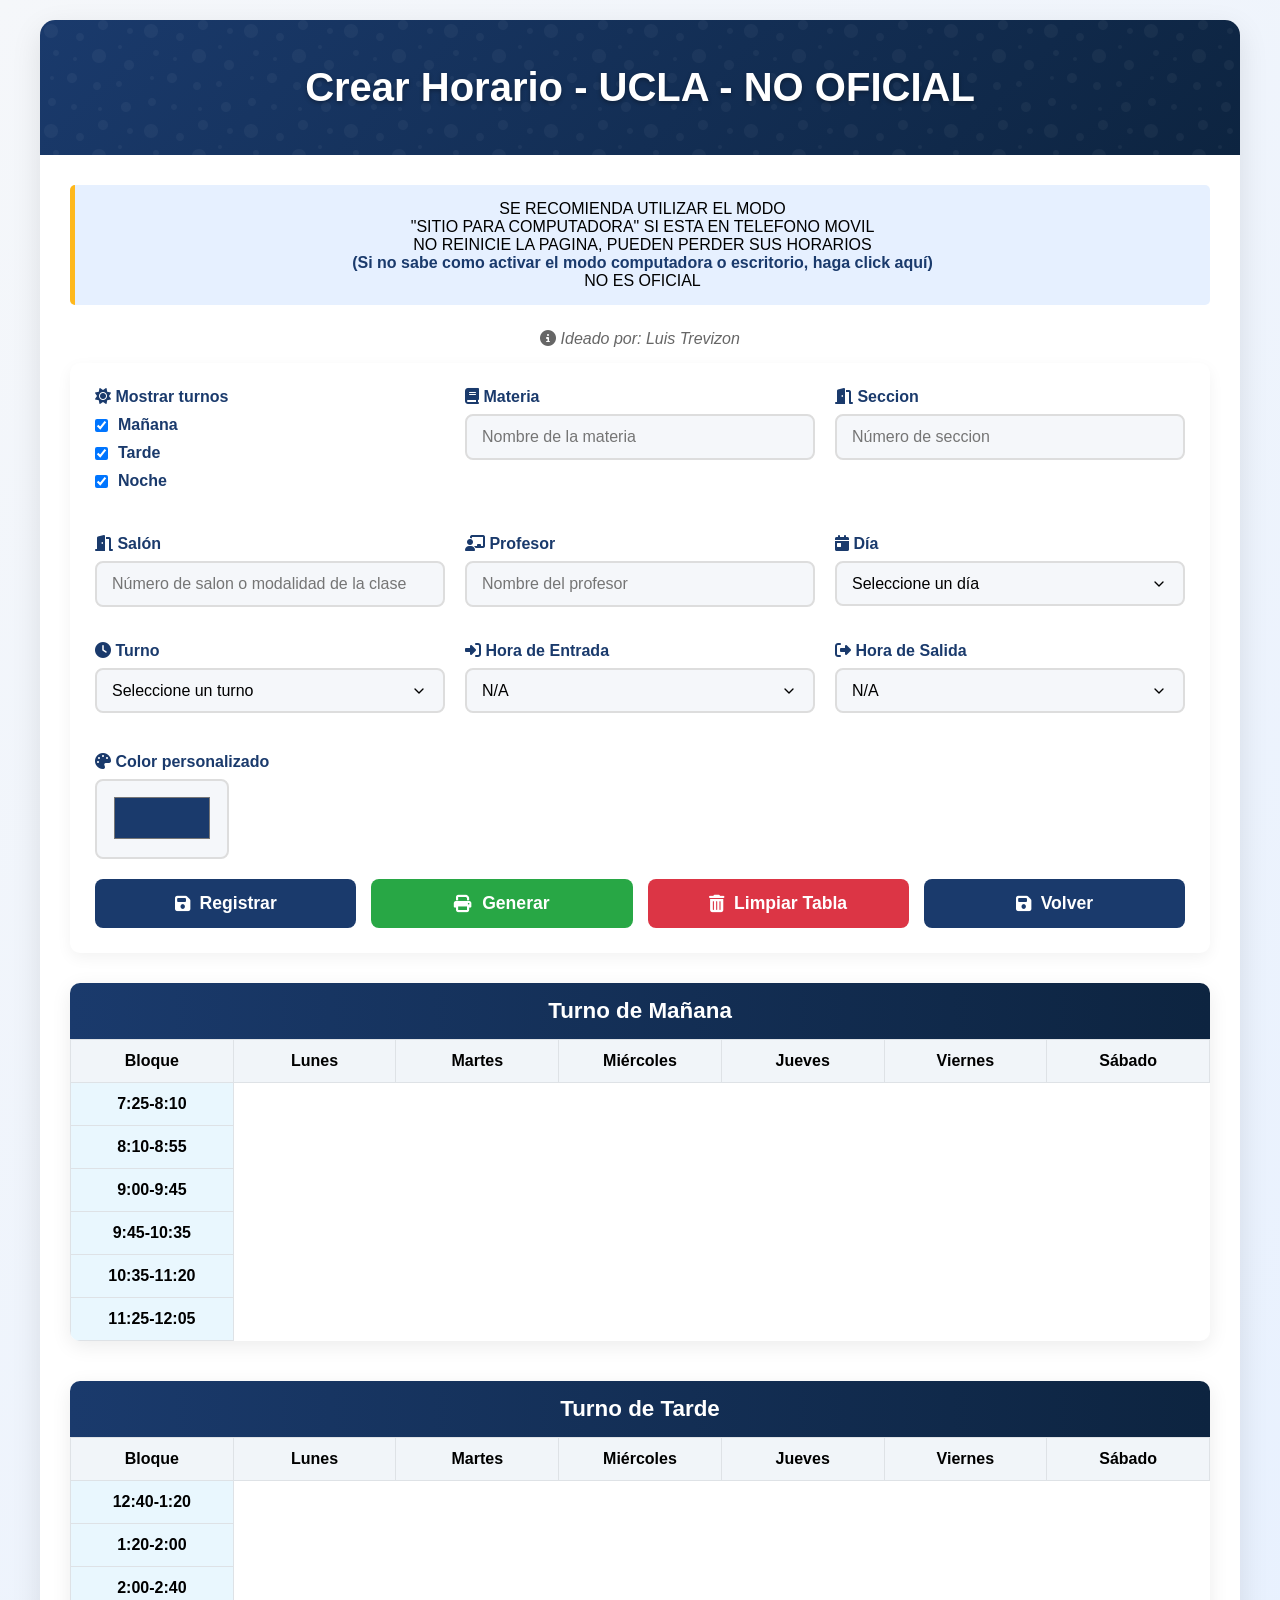
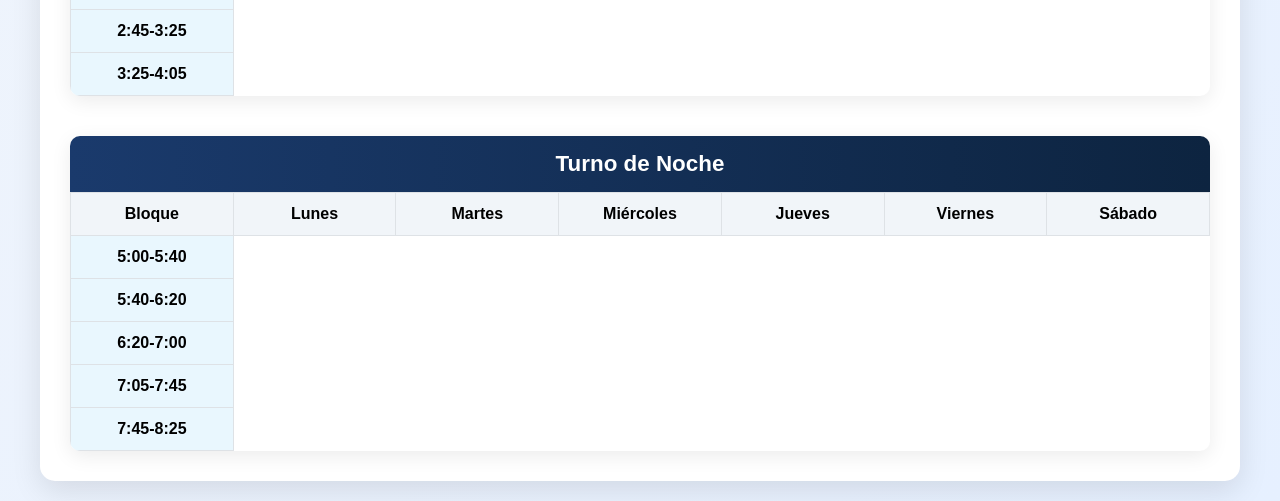
==== horario.html @ 577f5a4a "Add color customization feature and improve styling in schedule management" ====
<!DOCTYPE html>
<html lang="es">

<head>
    <meta charset="UTF-8">
    <meta name="viewport" content="width=device-width, initial-scale=1.0">
    <title>Crear Horario - UCLA - NO OFICIAL</title>
    <link rel="stylesheet" href="https://cdnjs.cloudflare.com/ajax/libs/font-awesome/6.4.0/css/all.min.css">
    <link rel="stylesheet" href="sources/estilos_horario.css">
    <script src="sources/script_horario.js"></script>
</head>

<body>
    <div class="container">
        <header class="header">
            <div class="header-bg"></div>
            <div class="header-content">
                <div class="logo-container">
                    <!-- <div class="left-logos">
                        <img src="logos/ucla.jpg" alt="Logo UCLA" class="logo">
                    </div> -->
                    <h1 class="title">Crear Horario - UCLA - NO OFICIAL</h1>
                    <!-- <img src="logos/dcee.jpg" alt="Logo DCCE" class="logo"> -->
                </div>
            </div>
        </header>

        <main class="main-content">
            <div class="info-box">
                SE RECOMIENDA UTILIZAR EL MODO<br>
                "SITIO PARA COMPUTADORA" SI ESTA EN TELEFONO MOVIL<br>
                NO REINICIE LA PAGINA, PUEDEN PERDER SUS HORARIOS<br>
                <a class="important-link" target="_blank" href="https://www.youtube.com/watch?v=4lh2IbDsCBs">
                    (Si no sabe como activar el modo computadora o
                    escritorio, haga click aquí)
                </a>
                <br> NO ES OFICIAL
            </div>
            <p class="creator-note"><i class="fas fa-info-circle"></i> <span class="creator-name">Ideado por: Luis
                    Trevizon</span></p>
            <div class="controls-section">
                <div class="form-grid">
                    <div class="form-group">
                        <label><i class="fas fa-sun"></i> Mostrar turnos</label>
                        <div class="checkbox-group">
                            <input type="checkbox" id="check_m" value="m">
                            <label for="check_m">Mañana</label>
                        </div>
                        <div class="checkbox-group">
                            <input type="checkbox" id="check_t" value="t">
                            <label for="check_t">Tarde</label>
                        </div>
                        <div class="checkbox-group">
                            <input type="checkbox" id="check_n" value="n">
                            <label for="check_n">Noche</label>
                        </div>
                    </div>

                    <div class="form-group">
                        <label for="materia"><i class="fas fa-book"></i> Materia</label>
                        <input type="text" id="materia" class="form-control" placeholder="Nombre de la materia">
                    </div>

                    <div class="form-group">
                        <label for="seccion"><i class="fas fa-door-open"></i> Seccion</label>
                        <input type="text" id="seccion" class="form-control" placeholder="Número de seccion">
                    </div>

                    <div class="form-group">
                        <label for="salon_num"><i class="fas fa-door-open"></i> Salón</label>
                        <input type="text" id="salon_num" class="form-control"
                            placeholder="Número de salon o modalidad de la clase">
                    </div>

                    <div class="form-group">
                        <label for="prof_nom"><i class="fas fa-chalkboard-teacher"></i> Profesor</label>
                        <input type="text" id="prof_nom" class="form-control" placeholder="Nombre del profesor">
                    </div>

                    <div class="form-group">
                        <label for="dia"><i class="fas fa-calendar-day"></i> Día</label>
                        <select id="dia" class="form-control">
                            <option value="">Seleccione un día</option>
                            <option value="1">Lunes</option>
                            <option value="2">Martes</option>
                            <option value="3">Miércoles</option>
                            <option value="4">Jueves</option>
                            <option value="5">Viernes</option>
                            <option value="6">Sábado</option>
                        </select>
                    </div>

                    <div class="form-group">
                        <label for="turno"><i class="fas fa-clock"></i> Turno</label>
                        <select id="turno" class="form-control">
                            <option value="">Seleccione un turno</option>
                            <option value="m">Mañana</option>
                            <option value="t">Tarde</option>
                            <option value="n">Noche</option>
                        </select>
                    </div>

                    <div class="form-group">
                        <label for="hora_entrada"><i class="fas fa-sign-in-alt"></i> Hora de Entrada</label>
                        <select id="hora_entrada" class="form-control"></select>
                    </div>

                    <div class="form-group">
                        <label for="hora_salida"><i class="fas fa-sign-out-alt"></i> Hora de Salida</label>
                        <select id="hora_salida" class="form-control"></select>
                    </div>

                    <!-- <div class="form-group">
                        <div class="checkbox-group">
                            <input type="checkbox" id="espacio" name="espacio" value="true">
                            <label for="espacio">Espacio libre</label>
                        </div>
                    </div> -->
                </div>
                <div class="form-group">
                    <label for="color_personalizado"><i class="fa-solid fa-palette"></i> Color personalizado</label>
                    <input type="color" style="padding-bottom: 14px;width: 134px;height: 80px;" value="#1a3a6c"
                        id="color_personalizado" class="form-control">
                </div>
                <div class="button-group">
                    <button class="btn btn-primary" onclick="registrar()">
                        <i class="fas fa-save"></i> Registrar
                    </button>
                    <button class="btn btn-success" onclick="GenerateScheduleContent()">
                        <i class="fas fa-print"></i> Generar
                    </button>
                    <button class="btn btn-danger" onclick="limpiar_tabla()">
                        <i class="fas fa-trash-alt"></i> Limpiar Tabla
                    </button>
                    <button class="btn btn-primary" onclick="volverIndex()">
                        <i class="fas fa-save"></i> Volver
                    </button>
                </div>
            </div>

            <div class="tables-container" id="dvContents">
                <div id="hidden_m" hidden>
                    <div class="turno-section">
                        <div class="turno-header">Turno de Mañana</div>
                        <table id="m">
                            <thead>
                                <tr>
                                    <th>Bloque</th>
                                    <th>Lunes</th>
                                    <th>Martes</th>
                                    <th>Miércoles</th>
                                    <th>Jueves</th>
                                    <th>Viernes</th>
                                    <th>Sábado</th>
                                </tr>
                            </thead>
                            <tbody id="turno_m">
                                <tr id="1m">
                                    <td class="hora-col">7:25-8:10</td>
                                </tr>
                                <tr id="2m">
                                    <td class="hora-col">8:10-8:55</td>
                                </tr>
                                <tr id="3m">
                                    <td class="hora-col">9:00-9:45</td>
                                </tr>
                                <tr id="4m">
                                    <td class="hora-col">9:45-10:35</td>
                                </tr>
                                <tr id="5m">
                                    <td class="hora-col">10:35-11:20</td>
                                </tr>
                                <tr id="6m">
                                    <td class="hora-col">11:25-12:05</td>
                                </tr>
                            </tbody>
                        </table>
                    </div>
                </div>

                <div id="hidden_t">
                    <div class="turno-section">
                        <div class="turno-header">Turno de Tarde</div>
                        <table id="t">
                            <thead>
                                <tr>
                                    <th>Bloque</th>
                                    <th>Lunes</th>
                                    <th>Martes</th>
                                    <th>Miércoles</th>
                                    <th>Jueves</th>
                                    <th>Viernes</th>
                                    <th>Sábado</th>
                                </tr>
                            </thead>
                            <tbody id="turno_t">
                                <tr id="1t">
                                    <td class="hora-col">12:40-1:20</td>
                                </tr>
                                <tr id="2t">
                                    <td class="hora-col">1:20-2:00</td>
                                </tr>
                                <tr id="3t">
                                    <td class="hora-col">2:00-2:40</td>
                                </tr>
                                <tr id="4t">
                                    <td class="hora-col">2:45-3:25</td>
                                </tr>
                                <tr id="5t">
                                    <td class="hora-col">3:25-4:05</td>
                                </tr>
                            </tbody>
                        </table>
                    </div>
                </div>

                <div id="hidden_n">
                    <div class="turno-section">
                        <div class="turno-header">Turno de Noche</div>
                        <table id="n">
                            <thead>
                                <tr>
                                    <th>Bloque</th>
                                    <th>Lunes</th>
                                    <th>Martes</th>
                                    <th>Miércoles</th>
                                    <th>Jueves</th>
                                    <th>Viernes</th>
                                    <th>Sábado</th>
                                </tr>
                            </thead>
                            <tbody id="turno_n">
                                <tr id="1n">
                                    <td class="hora-col">5:00-5:40</td>
                                </tr>
                                <tr id="2n">
                                    <td class="hora-col">5:40-6:20</td>
                                </tr>
                                <tr id="3n">
                                    <td class="hora-col">6:20-7:00</td>
                                </tr>
                                <tr id="4n">
                                    <td class="hora-col">7:05-7:45</td>
                                </tr>
                                <tr id="5n">
                                    <td class="hora-col">7:45-8:25</td>
                                </tr>
                            </tbody>
                        </table>
                    </div>
                </div>
            </div>
        </main>
    </div>
</body>

</html>
---- sources/estilos_horario.css ----
* {
    margin: 0;
    padding: 0;
    box-sizing: border-box;
    font-family: 'Segoe UI', Tahoma, Geneva, Verdana, sans-serif;
}

:root {
    --ucla: #1a3a6c;
    --ucla-gradient: #0d2440;
    --ucla-blue: #1a3a6c;
    --ucla-gold: #ffb81c;
    --light-blue: #e6f0ff;
    --light-gray: #f5f7fa;
    --dark-gray: #333;
    --success: #28a745;
    --warning: #ffc107;
    --danger: #dc3545;
    --info: #17a2b8;
}

body {
    background: linear-gradient(135deg, #f5f7fa 0%, #e6f0ff 100%);
    min-height: 100vh;
    padding: 20px;
}

.container {
    max-width: 1200px;
    margin: 0 auto;
    background: white;
    border-radius: 15px;
    box-shadow: 0 10px 30px rgba(0, 0, 0, 0.1);
    overflow: hidden;
}

header.header {
    background: linear-gradient(135deg, var(--ucla-blue) 0%, #0d2440 100%);
    color: white;
    padding: 20px;
    position: relative;
    overflow: hidden;
}

.logo-container {
    display: flex;
    justify-content: space-between;
    align-items: center;
    padding: 15px 0;
}

.logo {
    width: 100px;
    height: 100px;
    object-fit: contain;
    background: white;
    padding: 5px;
    border-radius: 10px;
    box-shadow: 0 5px 15px rgba(0, 0, 0, 0.2);
}

.title {
    text-align: center;
    font-size: 2.5rem;
    text-shadow: 0 2px 4px rgba(0, 0, 0, 0.3);
    padding: 10px 0;
    flex-grow: 1;
}

.main-content {
    padding: 30px;
}

.info-box {
    background: var(--light-blue);
    border-left: 5px solid var(--ucla-gold);
    padding: 15px;
    border-radius: 5px;
    margin-bottom: 25px;
    text-align: center;
    font-weight: 500;
}

.creator-note {
    text-align: center;
    margin: 15px 0;
    color: #666;
    font-style: italic;
}

.controls-section {
    background: white;
    padding: 25px;
    border-radius: 10px;
    box-shadow: 0 5px 15px rgba(0, 0, 0, 0.05);
    margin-bottom: 30px;
}

.form-grid {
    display: grid;
    grid-template-columns: repeat(auto-fit, minmax(300px, 1fr));
    gap: 20px;
    margin-bottom: 25px;
}

.form-group {
    margin-bottom: 15px;
}

.form-group label {
    display: block;
    margin-bottom: 8px;
    font-weight: 600;
    color: var(--ucla);
}

.form-control {
    width: 100%;
    padding: 12px 15px;
    border: 2px solid #ddd;
    border-radius: 8px;
    font-size: 1rem;
    transition: all 0.3s;
    background: var(--light-gray);
}

.form-control:focus {
    border-color: var(--ucla);
    outline: none;
    box-shadow: 0 0 0 3px rgba(26, 58, 108, 0.2);
}

select.form-control {
    appearance: none;
    background-image: url("data:image/svg+xml;charset=UTF-8,%3csvg xmlns='http://www.w3.org/2000/svg' viewBox='0 0 24 24' fill='none' stroke='currentColor' stroke-width='2' stroke-linecap='round' stroke-linejoin='round'%3e%3cpolyline points='6 9 12 15 18 9'%3e%3c/polyline%3e%3c/svg%3e");
    background-repeat: no-repeat;
    background-position: right 1rem center;
    background-size: 1em;
}

.checkbox-group {
    display: flex;
    align-items: center;
    gap: 10px;
    margin: 10px 0;
}

.checkbox-group label {
    margin-bottom: 0;
}

.button-group {
    display: grid;
    grid-template-columns: repeat(auto-fit, minmax(200px, 1fr));
    gap: 15px;
    margin-top: 20px;
}

.btn {
    padding: 14px 20px;
    border: none;
    border-radius: 8px;
    font-size: 1.1rem;
    font-weight: 600;
    cursor: pointer;
    transition: all 0.3s;
    display: flex;
    align-items: center;
    justify-content: center;
    gap: 10px;
    text-align: center;
}

.btn-primary {
    background: var(--ucla-blue);
    color: white;
}

.btn-success {
    background: var(--success);
    color: white;
}

.btn-warning {
    background: var(--warning);
    color: var(--dark-gray);
}

.btn-danger {
    background: var(--danger);
    color: white;
}

.btn-info {
    background: var(--info);
    color: white;
}

.btn:hover {
    transform: translateY(-3px);
    box-shadow: 0 5px 15px rgba(0, 0, 0, 0.1);
}

.btn:active {
    transform: translateY(0);
}

.tables-container {
    display: flex;
    flex-direction: column;
    gap: 40px;
}

.turno-section {
    background: white;
    border-radius: 10px;
    overflow: hidden;
    box-shadow: 0 5px 20px rgba(0, 0, 0, 0.08);
    transition: all 0.3s ease;
}

.turno-section:hover {
    box-shadow: 0 8px 25px rgba(0, 0, 0, 0.12);
    transform: translateY(-5px);
}

.turno-header {
    background: linear-gradient(to right, var(--ucla), var(--ucla-gradient));
    color: white;
    padding: 15px;
    text-align: center;
    font-size: 1.4rem;
    font-weight: 600;
}

table {
    width: 100%;
    border-collapse: collapse;
    table-layout: fixed;
}

th,
td {
    padding: 12px 10px;
    text-align: center;
    border: 1px solid #dee2e6;
}

th {
    background-color: #f1f5f9;
    font-weight: 600;
    color: black;
    position: sticky;
    top: 0;
}

.hora-col {
    background-color: #e9f7fe;
    font-weight: 600;
    width: 120px;
}

.filled-cell {
    font-weight: 500;
    position: relative;
    overflow: hidden;
    padding: 10px;
}

.espacio-libre {
    background-color: #f8d7da;
    color: #721c24;
}

.event-info {
    font-size: 0.85rem;
    line-height: 1.4;
    white-space: pre-wrap;
}

.event-title {
    font-weight: 700;
    margin-bottom: 3px;
}

.header-bg {
    position: absolute;
    top: 0;
    right: 0;
    bottom: 0;
    left: 0;
    opacity: 0.1;
    background-image: url("data:image/svg+xml,%3Csvg width='100' height='100' viewBox='0 0 100 100' xmlns='http://www.w3.org/2000/svg'%3E%3Cpath d='M11 18c3.866 0 7-3.134 7-7s-3.134-7-7-7-7 3.134-7 7 3.134 7 7 7zm48 25c3.866 0 7-3.134 7-7s-3.134-7-7-7-7 3.134-7 7 3.134 7 7 7zm-43-7c1.657 0 3-1.343 3-3s-1.343-3-3-3-3 1.343-3 3 1.343 3 3 3zm63 31c1.657 0 3-1.343 3-3s-1.343-3-3-3-3 1.343-3 3 1.343 3 3 3zM34 90c1.657 0 3-1.343 3-3s-1.343-3-3-3-3 1.343-3 3 1.343 3 3 3zm56-76c1.657 0 3-1.343 3-3s-1.343-3-3-3-3 1.343-3 3 1.343 3 3 3zM12 86c2.21 0 4-1.79 4-4s-1.79-4-4-4-4 1.79-4 4 1.79 4 4 4zm28-65c2.21 0 4-1.79 4-4s-1.79-4-4-4-4 1.79-4 4 1.79 4 4 4zm23-11c2.76 0 5-2.24 5-5s-2.24-5-5-5-5 2.24-5 5 2.24 5 5 5zm-6 60c2.21 0 4-1.79 4-4s-1.79-4-4-4-4 1.79-4 4 1.79 4 4 4zm29 22c2.76 0 5-2.24 5-5s-2.24-5-5-5-5 2.24-5 5 2.24 5 5 5zM32 63c2.76 0 5-2.24 5-5s-2.24-5-5-5-5 2.24-5 5 2.24 5 5 5zm57-13c2.76 0 5-2.24 5-5s-2.24-5-5-5-5 2.24-5 5 2.24 5 5 5zm-9-21c1.105 0 2-.895 2-2s-.895-2-2-2-2 .895-2 2 .895 2 2 2zM60 91c1.105 0 2-.895 2-2s-.895-2-2-2-2 .895-2 2 .895 2 2 2zM35 41c1.105 0 2-.895 2-2s-.895-2-2-2-2 .895-2 2 .895 2 2 2zM12 60c1.105 0 2-.895 2-2s-.895-2-2-2-2 .895-2 2 .895 2 2 2z' fill='%23ffffff' fill-opacity='0.4' fill-rule='evenodd'/%3E%3C/svg%3E");
    z-index: 0;
}

.header-content {
    position: relative;
    z-index: 1;
}

/* MEJORAS PARA IMÁGENES */
.resultados {
    overflow: visible !important;
}

.resultados img {
    min-width: 100%;
    width: auto;
    max-width: none;
    display: block;
    margin: 0 auto;
}

/* MEJORAS RESPONSIVAS */
@media (max-width: 992px) {
    .form-grid {
        grid-template-columns: 1fr;
    }

    .title {
        font-size: 2.2rem;
    }
}

@media (max-width: 768px) {
    .logo-container {
        flex-direction: column;
        text-align: center;
        gap: 15px;
    }

    .title {
        font-size: 1.8rem;
    }

    .button-group {
        grid-template-columns: 1fr;
    }

    .btn {
        width: 100%;
    }

    table {
        min-width: 100%;
        font-size: 0.85rem;
    }

    th,
    td {
        padding: 8px 5px;
    }

    .hora-col {
        width: 80px;
        min-width: 70px;
    }

    .turno-header {
        font-size: 1.2rem;
    }
}

@media (max-width: 480px) {
    .title {
        font-size: 1.5rem;
    }

    .main-content {
        padding: 20px 15px;
    }

    th,
    td {
        padding: 6px 4px;
        font-size: 0.8rem;
    }

    .hora-col {
        width: 70px;
        min-width: 60px;
    }

    .event-info {
        font-size: 0.75rem;
    }
}

@media (max-width: 375px) {
    body {
        padding: 10px;
    }

    .container {
        border-radius: 10px;
    }

    .title {
        font-size: 1.3rem;
        padding: 5px 0;
    }

    .main-content {
        padding: 15px 10px;
    }

    .form-control {
        padding: 10px 12px;
        font-size: 0.95rem;
    }

    .checkbox-group {
        flex-direction: column;
        align-items: flex-start;
    }

    .button-group {
        grid-template-columns: 1fr;
        gap: 10px;
    }

    .btn {
        padding: 12px;
        font-size: 1rem;
    }

    table {
        font-size: 0.75rem;
    }

    th,
    td {
        padding: 6px 4px;
    }

    .hora-col {
        width: 65px;
        min-width: 60px;
    }

    .turno-header {
        font-size: 1rem;
        padding: 10px;
    }

    .logo {
        width: 80px;
        height: 80px;
    }

    .event-info {
        font-size: 0.7rem;
    }
}

.schedule-footer {
    text-align: center;
    margin-top: 30px;
    font-style: italic;
}

a {
    color: var(--ucla-blue);
    text-decoration: none;
    font-weight: 600;
    transition: all 0.3s ease;
    padding: 2px 4px;
    border-radius: 4px;
    position: relative;
}

/* Efecto hover - subrayado animado */
a:hover {
    color: var(--ucla-blue);
    background-color: rgba(26, 58, 108, 0.05);
}

a:hover::after {
    content: '';
    position: absolute;
    left: 4px;
    bottom: 0;
    width: calc(100% - 8px);
    height: 2px;
    background: var(--ucla-gold);
    transform-origin: left;
    animation: underline 0.3s ease forwards;
}

@keyframes underline {
    from {
        transform: scaleX(0)
    }

    to {
        transform: scaleX(1)
    }
}

/* Enlaces en contexto de navegación */
nav a {
    display: inline-block;
    padding: 8px 16px;
    margin: 0 5px;
    border-radius: 8px;
    color: white;
    background-color: rgba(255, 255, 255, 0.1);
    transition: all 0.3s;
}

nav a:hover {
    background-color: rgba(255, 255, 255, 0.2);
    transform: translateY(-2px);
    box-shadow: 0 4px 8px rgba(0, 0, 0, 0.1);
}

/* Enlaces en botones */
.btn a {
    color: inherit !important;
    display: block;
    padding: 14px 20px;
    border-radius: 8px;
    background: transparent;
}

/* Enlaces en resultados */
.result-item a {
    color: var(--ucla-blue);
    border-bottom: 1px dashed var(--ucla-gold);
    padding-bottom: 2px;
}

.result-item a:hover {
    background-color: var(--light-blue);
    border-bottom-style: solid;
}

/* Enlaces en footer */
footer a {
    color: var(--ucla-gold);
    font-weight: 500;
}

footer a:hover {
    color: white;
    background-color: var(--ucla-gold);
}

/* Enlaces en estado activo */
a:active {
    transform: translateY(1px);
}

/* Enlaces visitados */
a:visited {
    color: #4a3a8c;
    /* Tono púrpura oscuro */
}

/* Enlaces en modo móvil */
@media (max-width: 768px) {
    a {
        padding: 2px 0;
    }

    nav a {
        display: block;
        margin: 5px 0;
        text-align: center;
    }

    .btn a {
        padding: 10px 12px;
    }

    a:hover::after {
        display: none;
    }
}

.warning {
    background: #fff3cd;
    border-left: 5px solid #ffc107;
    color: #856404;
    margin-bottom: 25px
}

.warning-icon {
    margin-right: 10px;
    color: #ffc107
}
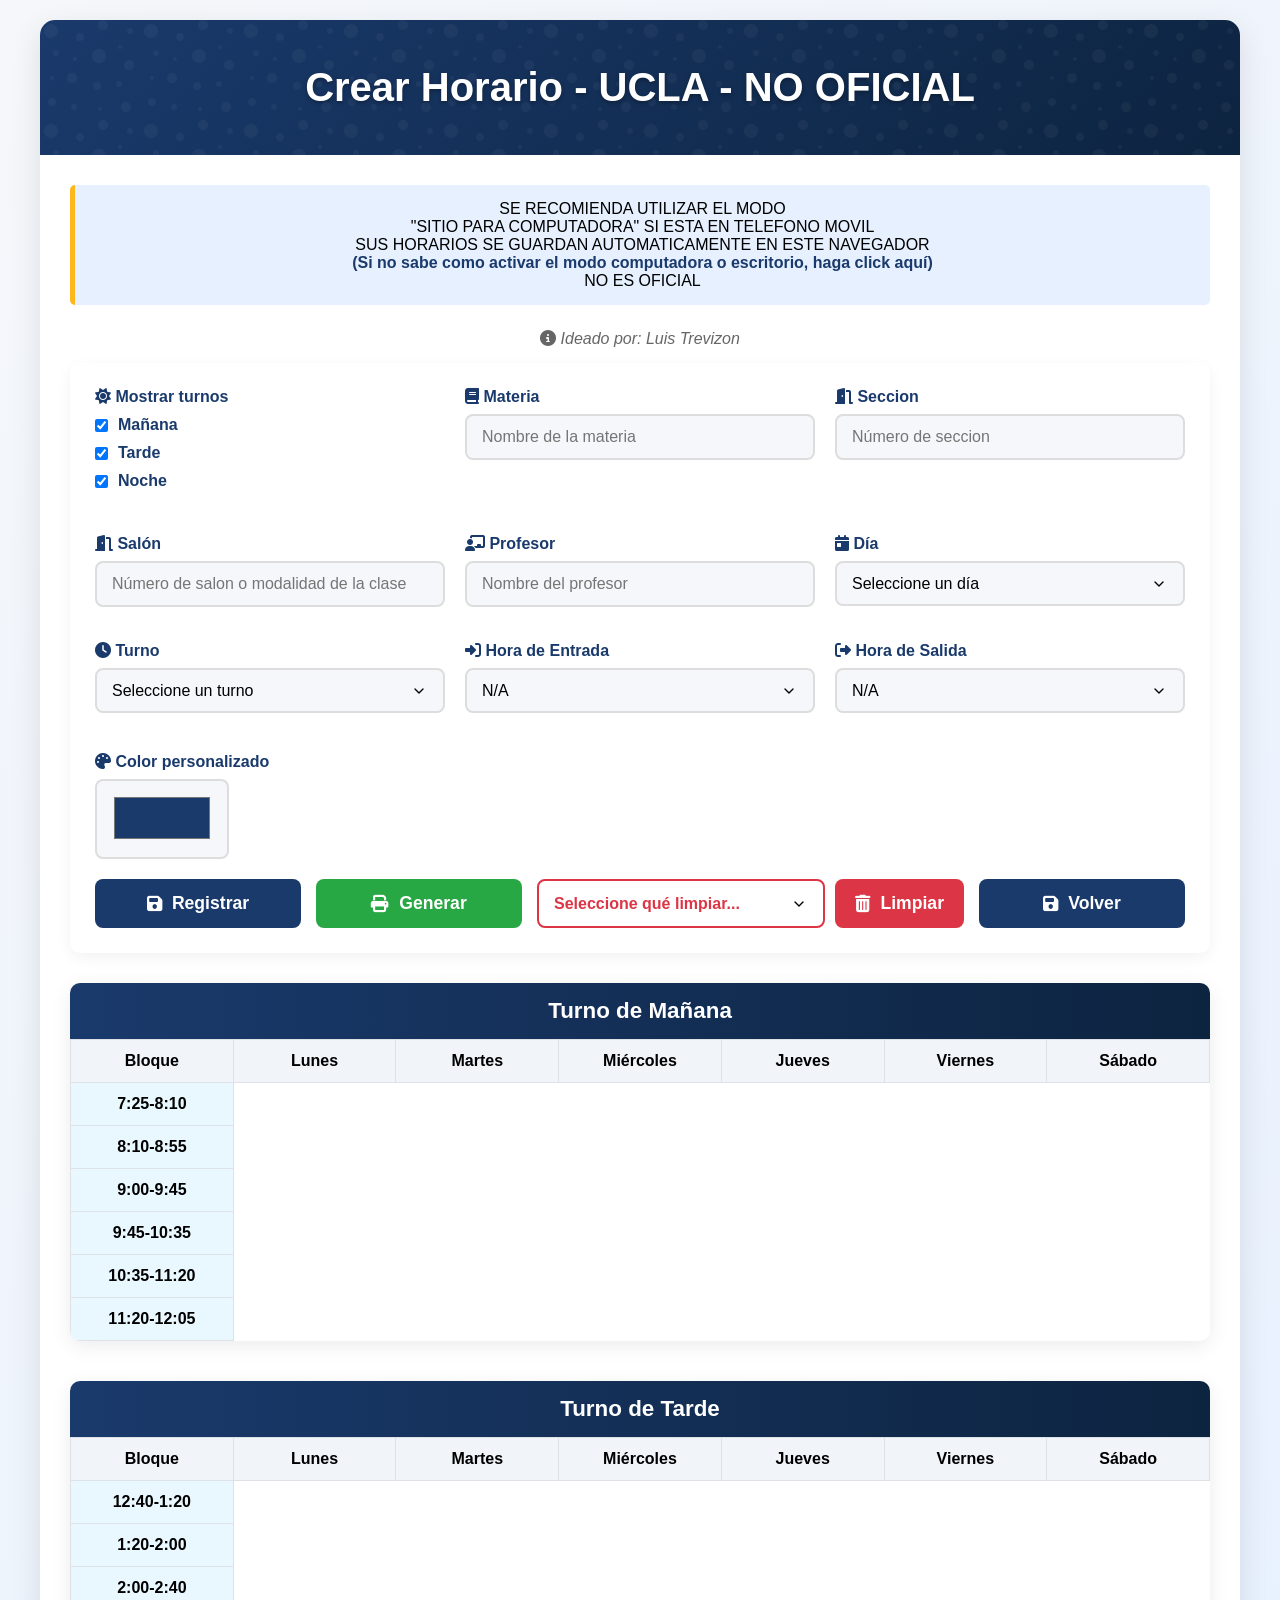
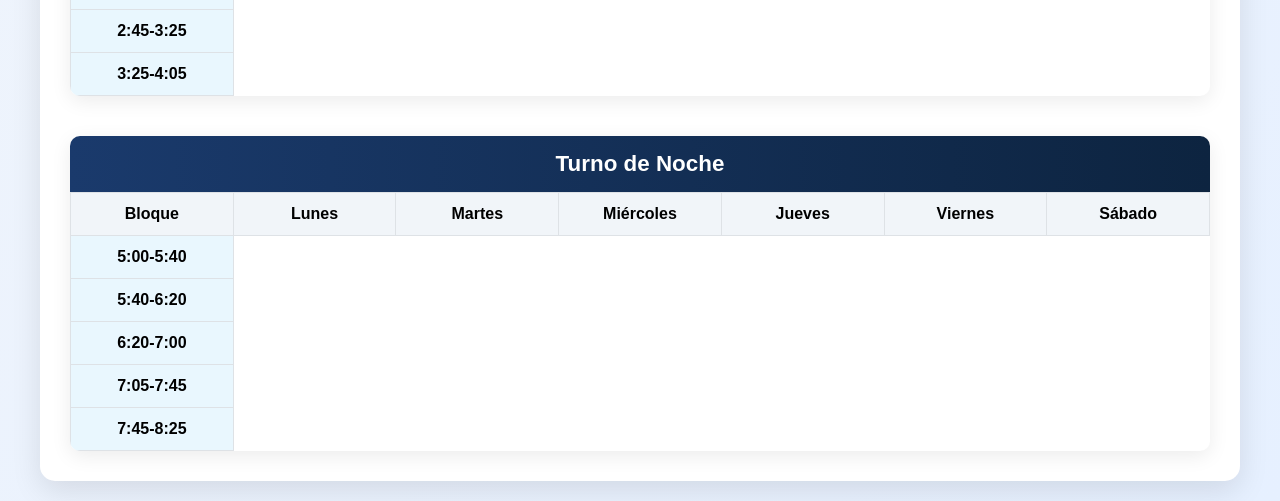
==== commit fc8cc563: "feat: Enhance schedule management with automatic saving and cleaning options" ====
--- a/horario.html
+++ b/horario.html
@@ -29,7 +29,7 @@
             <div class="info-box">
                 SE RECOMIENDA UTILIZAR EL MODO<br>
                 "SITIO PARA COMPUTADORA" SI ESTA EN TELEFONO MOVIL<br>
-                NO REINICIE LA PAGINA, PUEDEN PERDER SUS HORARIOS<br>
+                SUS HORARIOS SE GUARDAN AUTOMATICAMENTE EN ESTE NAVEGADOR<br>
                 <a class="important-link" target="_blank" href="https://www.youtube.com/watch?v=4lh2IbDsCBs">
                     (Si no sabe como activar el modo computadora o
                     escritorio, haga click aquí)
@@ -110,12 +110,6 @@
                         <select id="hora_salida" class="form-control"></select>
                     </div>
 
-                    <!-- <div class="form-group">
-                        <div class="checkbox-group">
-                            <input type="checkbox" id="espacio" name="espacio" value="true">
-                            <label for="espacio">Espacio libre</label>
-                        </div>
-                    </div> -->
                 </div>
                 <div class="form-group">
                     <label for="color_personalizado"><i class="fa-solid fa-palette"></i> Color personalizado</label>
@@ -129,9 +123,20 @@
                     <button class="btn btn-success" onclick="GenerateScheduleContent()">
                         <i class="fas fa-print"></i> Generar
                     </button>
-                    <button class="btn btn-danger" onclick="limpiar_tabla()">
-                        <i class="fas fa-trash-alt"></i> Limpiar Tabla
-                    </button>
+                    
+                    <div class="danger-action-group">
+                        <select id="opcion_limpiar" class="form-control select-danger">
+                            <option value="">Seleccione qué limpiar...</option>
+                            <option value="m">Limpiar Mañana</option>
+                            <option value="t">Limpiar Tarde</option>
+                            <option value="n">Limpiar Noche</option>
+                            <option value="todo">Borrar Todo</option>
+                        </select>
+                        <button class="btn btn-danger" onclick="ejecutar_limpieza()">
+                            <i class="fas fa-trash-alt"></i> Limpiar
+                        </button>
+                    </div>
+
                     <button class="btn btn-primary" onclick="volverIndex()">
                         <i class="fas fa-save"></i> Volver
                     </button>
@@ -171,7 +176,7 @@
                                     <td class="hora-col">10:35-11:20</td>
                                 </tr>
                                 <tr id="6m">
-                                    <td class="hora-col">11:25-12:05</td>
+                                    <td class="hora-col">11:20-12:05</td>
                                 </tr>
                             </tbody>
                         </table>
--- a/sources/estilos_horario.css
+++ b/sources/estilos_horario.css
@@ -589,4 +589,44 @@
 .warning-icon {
     margin-right: 10px;
     color: #ffc107
-}+}
+
+/* --- ESTILOS PARA GRUPO DE LIMPIEZA --- */
+.danger-action-group {
+    display: flex;
+    gap: 10px;
+}
+
+/* En pantallas de computadora, ocupa 2 columnas del grid para que quepa bien el texto */
+@media (min-width: 992px) {
+    .danger-action-group {
+        grid-column: span 2;
+    }
+}
+
+/* Estetica roja para que empate con el boton de borrar */
+.danger-action-group .select-danger {
+    border: 2px solid var(--danger);
+    color: var(--danger);
+    font-weight: 600;
+    background-color: transparent;
+    flex: 1; /* Ocupa el espacio restante */
+}
+
+/* Efecto focus con sombra roja */
+.danger-action-group .select-danger:focus {
+    border-color: var(--danger);
+    box-shadow: 0 0 0 3px rgba(220, 53, 69, 0.2);
+}
+
+.danger-action-group .btn {
+    flex-shrink: 0; /* El boton mantiene su tamaño */
+}
+
+/* En telefonos, que se apilen verticalmente */
+@media (max-width: 768px) {
+    .danger-action-group {
+        grid-column: span 1;
+        flex-direction: column;
+    }
+}
